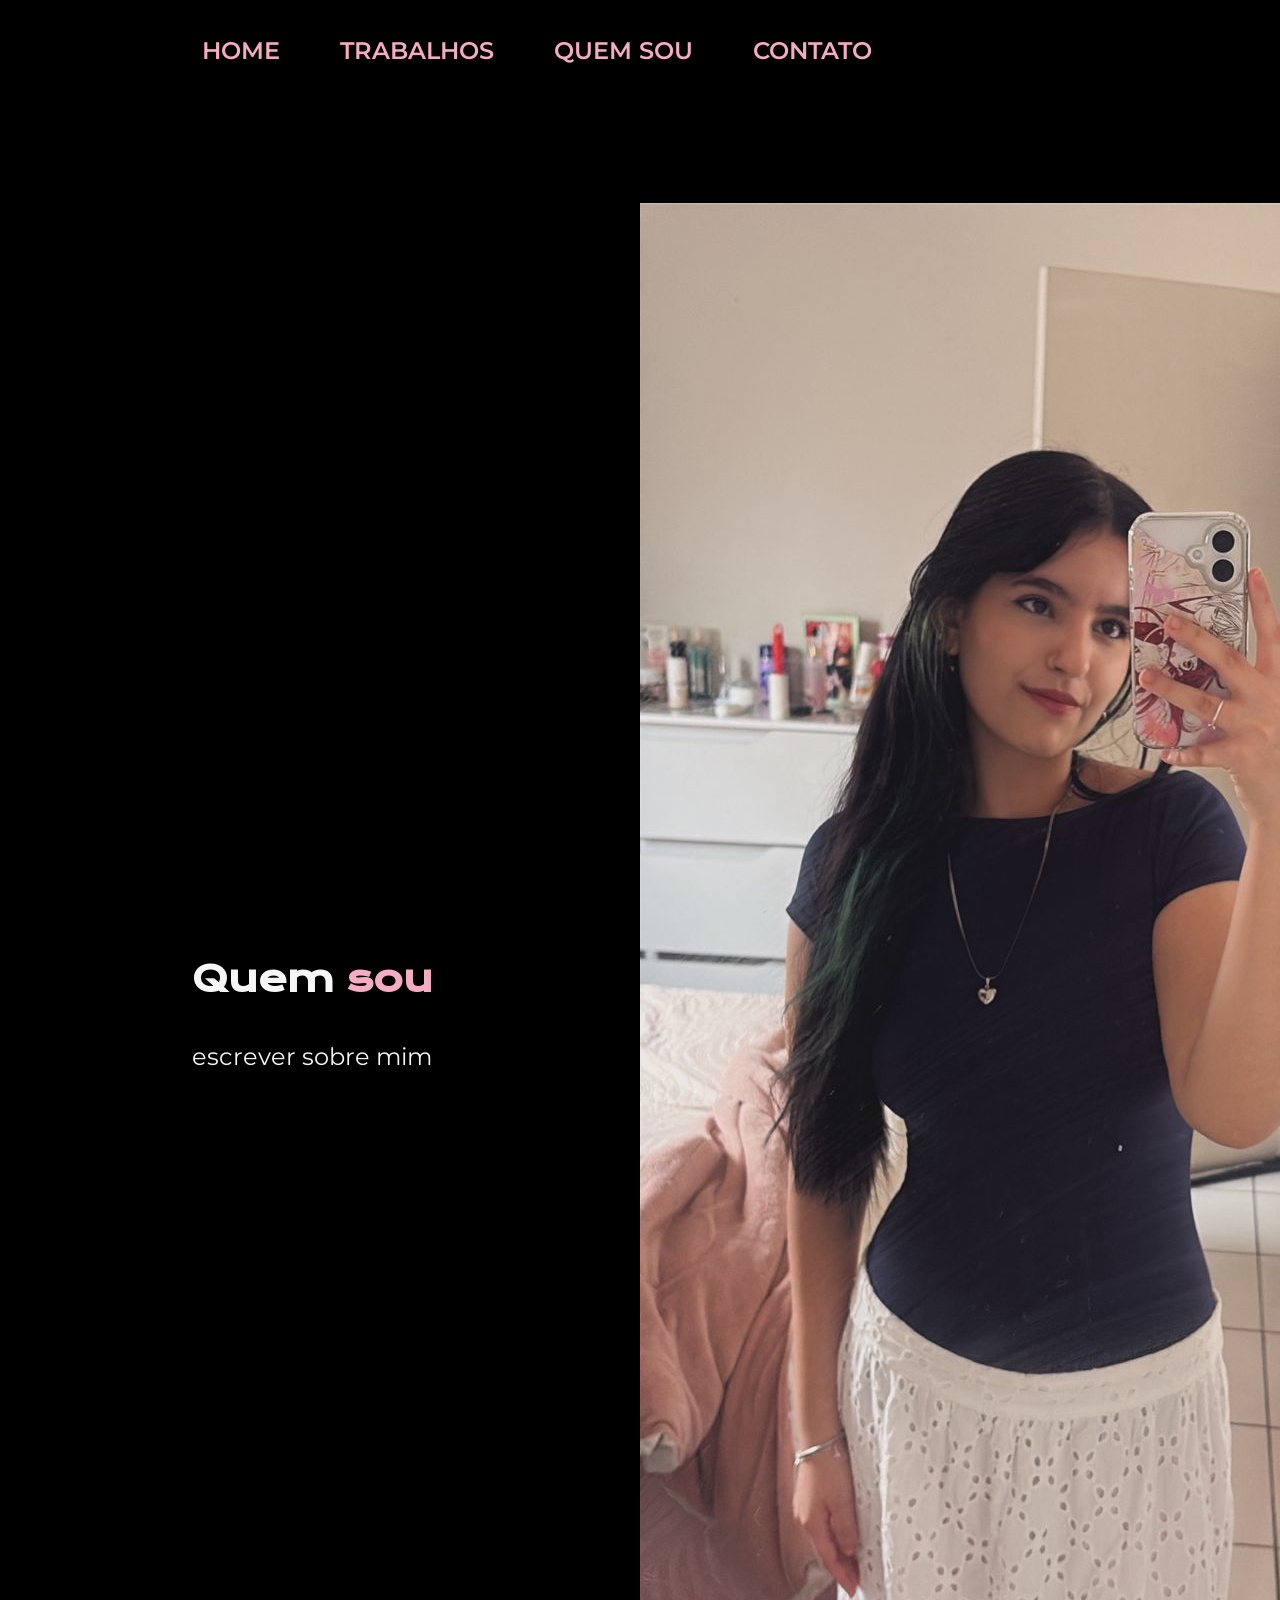
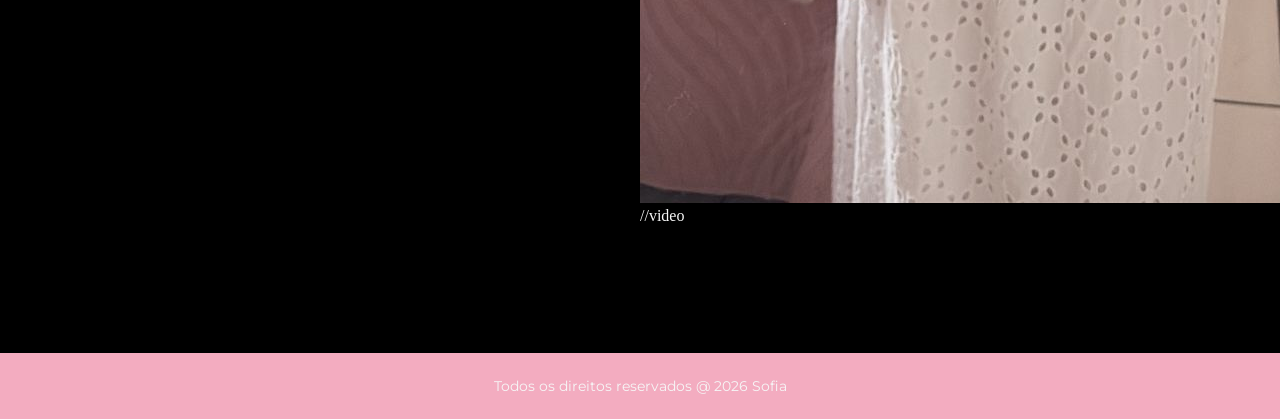
==== potifolio/about.html @ 63875359 "criação about e finalização do home" ====
<!DOCTYPE html>
<html lang="pt-br">

<head>
    <meta charset="UTF-8">
    <meta name="viewport" content="width=device-width, initial-scale=1.0">
    <link rel="stylesheet" href="./style/style.css" />
    <title>Quem sou</title>
</head>

<body>
    <header class="cabecalho">
        <nav class="cabecalho_menu">
            <a class="cabecalho_menu_link" href="index.html">HOME</a>
            <a class="cabecalho_menu_link">TRABALHOS</a>
            <a class="cabecalho_menu_link" href="about.html">QUEM SOU</a>
            <a class="cabecalho_menu_link">CONTATO</a>
        </nav>
    </header>

    <main class="apresentacao">

        <section class="apresentacao_conteudo">

            <h1 class="apresentacao_conteudo_titulo">Quem <strong class="titulo_destaque"> sou </strong></h1>

            <p class="apresentacao_conteudo_texto">escrever sobre mim</p>

        </section>

        <figure class="minha_foto">
            <img src="./assets/imgport.jpeg" alt="Foto pessoal">//video
        </figure>

    </main>


    <footer class="rodape">
        <p>Todos os direitos reservados @ 2026 Sofia</p>
    </footer>

</body>

</html>
---- potifolio/style/style.css ----
@import url('https://fonts.googleapis.com/css2?family=Krona+One&family=Montserrat:ital,wght@0,100..900;1,100..900&display=swap');
*{
    margin: 0;
    padding: 0;
}

.titulo_destaque {
    color: #f3acc0;
}
body{
    height: 100vh;
    box-sizing: border-box;
    background-color: #000000;
    color: #f6f6f6;
}
.apresentacao{
    display: flex;
    align-items: center;
    justify-content: space-between;
    margin: 10% 15%;
}
.apresentacao_conteudo{
    width: 615px;
    display: flex;
    flex-direction: column;
    gap: 40px;
}
.apresentacao_conteudo_titulo{
    font-size: 36px;
    font-family: "Krona One", sans-serif;
}
.apresentacao_conteudo_texto{
    font-size: 24px;
    font-family: "Montserrat", sans-serif;
}
.apresentacao_links{
    display: flex;
    flex-direction: column;
    justify-content: space-between;
    align-items: center;
    gap: 32px;
}
.apresentacao_links_link{
    display: flex;
    justify-content: center;
    gap: 16px;
    border: 2px solid #f3acc0;
    width: 280px;
    text-align: center;
    border-radius: 16px;
    font-size: 24px;
    font-weight: 600;
    padding: 21.5px 0;
    text-decoration: none;
    color: #f6f6f6;
    font-family: "Montserrat", sans-serif;
}
.apresentacao_links_link:hover{
    background-color: #cca3af;
}
.rodape{
    color: #f6f6f6;
    background-color: #f3acc0;
    padding: 24px;
    font-family:  "Montserrat", sans-serif;
    font-weight: 400;
    text-align: center;
    font-size: 14px;
}
.cabecalho{
    padding: 2% 0% 0% 15%;
}
.cabecalho_menu{
    display: flex;
    gap: 40px;
}
.cabecalho_menu_link{
    font-family:  "Montserrat", sans-serif;
    font-size: 24px;
    font-weight: 600;
    color: #f3acc0;
    text-decoration: none;
    padding: 10px;
}
.cabecalho_menu_link:hover{

}
.minha_foto{
    width: 50%;
}
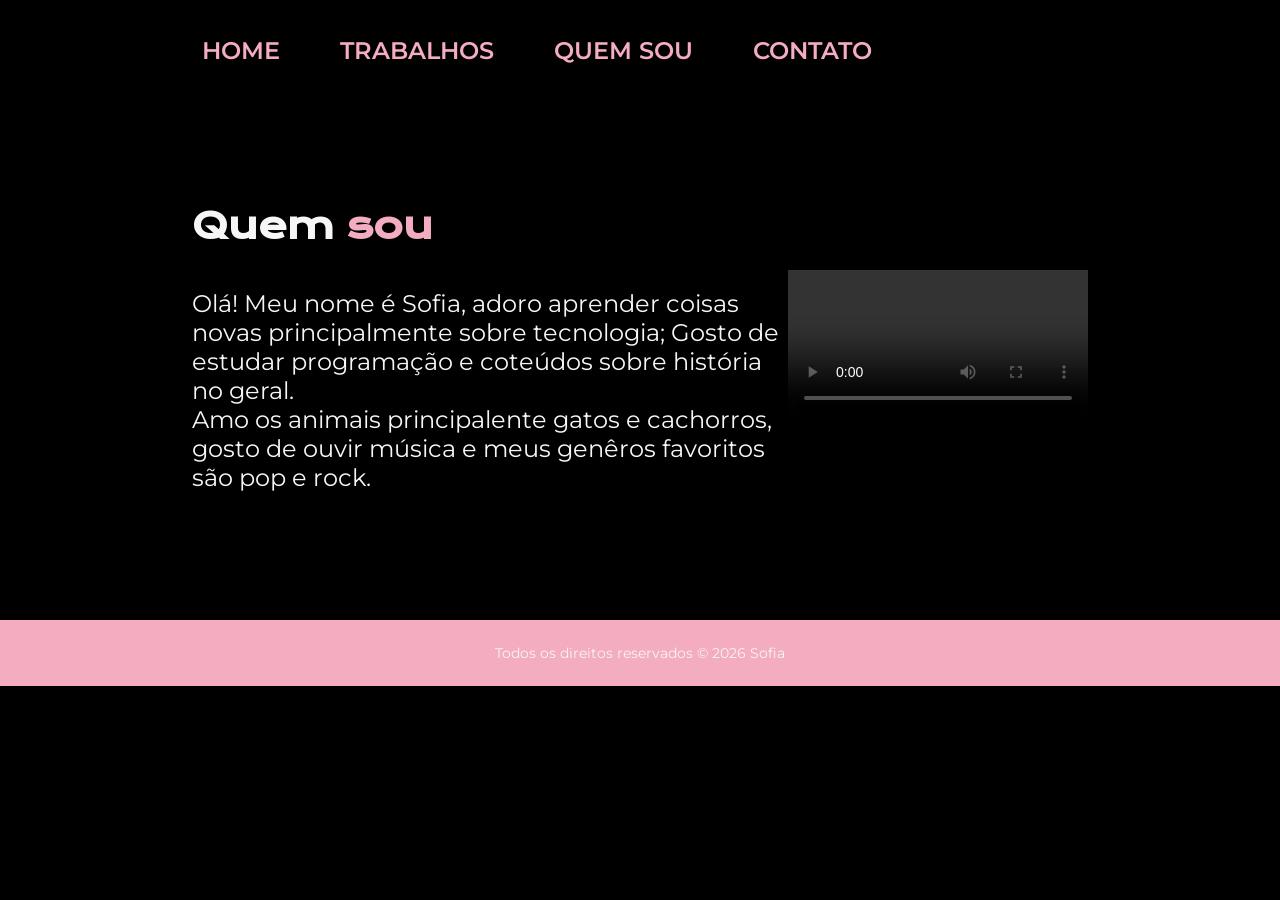
==== commit 0119513f: "video" ====
--- a/potifolio/about.html
+++ b/potifolio/about.html
@@ -24,19 +24,26 @@
 
             <h1 class="apresentacao_conteudo_titulo">Quem <strong class="titulo_destaque"> sou </strong></h1>
 
-            <p class="apresentacao_conteudo_texto">escrever sobre mim</p>
+            <p class="apresentacao_conteudo_texto">Olá! Meu nome é Sofia, adoro aprender coisas novas principalmente
+                sobre tecnologia; Gosto de estudar programação e coteúdos sobre história no geral.
+                <br>
+                Amo os animais principalente gatos e cachorros, gosto de ouvir música e
+                meus genêros favoritos são pop e rock.
+            </p>
 
         </section>
 
-        <figure class="minha_foto">
-            <img src="./assets/imgport.jpeg" alt="Foto pessoal">//video
+        <figure class="meu_video">
+            <video controls>
+                <source src="./assets/video.mp4" type="video/mp4">
+            </video>
         </figure>
 
     </main>
 
 
     <footer class="rodape">
-        <p>Todos os direitos reservados @ 2026 Sofia</p>
+        <p>Todos os direitos reservados &copy; 2026 Sofia</p>
     </footer>
 
 </body>
